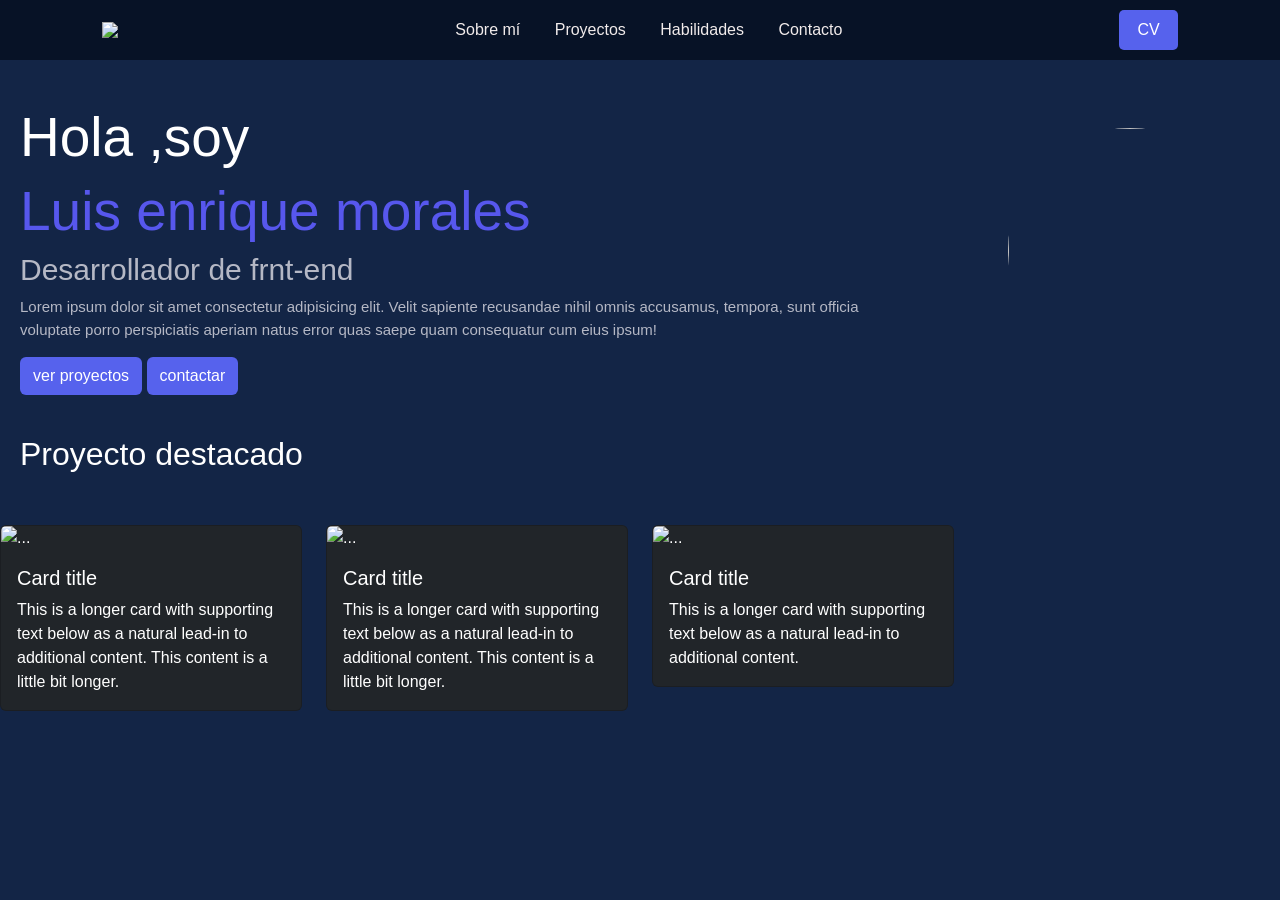
==== index.html @ 065a864b "Proyecto final de html" ====
<!DOCTYPE html>
<html lang="en">
<head>
    <meta charset="UTF-8">
    <meta name="viewport" content="width=device-width, initial-scale=1.0">
    <title>Document</title>
    <link href="https://cdn.jsdelivr.net/npm/bootstrap@5.3.8/dist/css/bootstrap.min.css" rel="stylesheet" integrity="sha384-sRIl4kxILFvY47J16cr9ZwB07vP4J8+LH7qKQnuqkuIAvNWLzeN8tE5YBujZqJLB" crossorigin="anonymous">
    <link rel="stylesheet" href="styles.css">
</head>
<body>
    <nav>
    <img src="https://logos-marcas.com/wp-content/uploads/2020/04/McDonalds-Logo.png" class="logo">
    <div class="menu">
        <a href="#">Sobre mí</a>
        <a href="#">Proyectos</a>
        <a href="#">Habilidades</a>
        <a href="/github/index.html">Contacto</a>
    </div>
    <button>CV</button>
</nav>
<br>
<div class="contnedor">
    <div class="texto">
    <h1>Hola ,soy</h1>
    <h2>Luis enrique morales</h2>
    <h3>Desarrollador de frnt-end</h3>
    <p>Lorem ipsum dolor sit amet consectetur adipisicing elit. Velit sapiente recusandae nihil omnis accusamus, tempora, sunt officia voluptate porro perspiciatis aperiam natus error quas saepe quam consequatur cum eius ipsum!</p>

    <a href="#" class="btn">
        ver proyectos
    </a>
    <a href="#" class="btn">
        contactar
    </a>
</div>
<img src="https://media.gettyimages.com/id/1300845620/es/vector/icono-de-usuario-plano-aislado-sobre-fondo-blanco-s%C3%ADmbolo-de-usuario-ilustraci%C3%B3n-vectorial.jpg?s=612x612&w=gi&k=20&c=yyQWDDPQrVS7iyYTvl6EUfamT9-kSNZjjXS_WZEaCsI=" alt="">
</div>

<div class="conte-proyecto">
    <h2>Proyecto destacado</h2>
</div>

<br>
<!-- de esta parte es bustrap -->

<div class="row row-cols-1 row-cols-md-4 g-4">
  <div class="col">
    <div class="card bg-dark text-white">
      <img src="https://st4.depositphotos.com/10325396/28532/i/450/depositphotos_285323024-stock-photo-programming-code-abstract-technology-background.jpg" class="card-img-top" alt="...">
      <div class="card-body">
        <h5 class="card-title">Card title</h5>
        <p class="card-text">This is a longer card with supporting text below as a natural lead-in to additional content. This content is a little bit longer.</p>
      </div>
    </div>
  </div>
  <div class="col">
    <div class="card bg-dark text-white ">
      <img src="https://cdn.pixabay.com/photo/2021/08/04/13/06/software-developer-6521720_1280.jpg" class="card-img-top" alt="...">
      <div class="card-body">
        <h5 class="card-title">Card title</h5>
        <p class="card-text">This is a longer card with supporting text below as a natural lead-in to additional content. This content is a little bit longer.</p>
      </div>
    </div>
  </div>
  <div class="col">
    <div class="card bg-dark text-white">
      <img src="https://images.unsplash.com/photo-1605379399642-870262d3d051?fm=jpg&q=60&w=3000&auto=format&fit=crop&ixlib=rb-4.1.0&ixid=M3wxMjA3fDB8MHxzZWFyY2h8Mnx8cHJvZ3JhbWFkb3J8ZW58MHx8MHx8fDA%3D" class="card-img-top" alt="...">
      <div class="card-body">
        <h5 class="card-title">Card title</h5>
        <p class="card-text">This is a longer card with supporting text below as a natural lead-in to additional content.</p>
      </div>
    </div>
  </div>
</div>
    <script src="https://cdn.jsdelivr.net/npm/bootstrap@5.3.8/dist/js/bootstrap.bundle.min.js" integrity="sha384-FKyoEForCGlyvwx9Hj09JcYn3nv7wiPVlz7YYwJrWVcXK/BmnVDxM+D2scQbITxI" crossorigin="anonymous"></script>
</body>
</html>
---- styles.css ----
body {
    margin: 0;
    font-family: Arial;
    background-color: #132546;
}

nav {
    display: flex;
    align-items: center;
    padding: 10px 8%;
    background: #071226;
}

nav img {
    width: 76px;
}

nav div {
    margin: auto;
}

nav a {
    color: #f1ebeb;
    text-decoration: none;
    margin: 15px;
}

button {
    background: #5662ed;
    color: white;
    border: 0;
    padding: 8px 18px;
    border-radius: 5px;
}
.texto{
    width: 70%;
    color: white;
    padding: 20px;
}
.texto h1 {
    font-size: 55px;
}

.texto h2 {
    font-size: 55px;
    color: #5757ed;
    margin-top: 0;
}

.texto h3 {
    color: #b5b8c5;
    font-size: 30px;
}
.texto p {
    color: #b5b8c5;
    font-size: 15px;
}

.contnedor{
    display: flex;
    align-items: center;
    justify-content: space-between;
}

.contnedor img{
    width: 300px;
    height: 300px;border-radius: 50%;
    padding: 28px ;
}
.btn{
    background-color: #5662ed;
    color: #ffffff;
}

.conte-proyecto{
    padding: 20px;
    color: white;
}
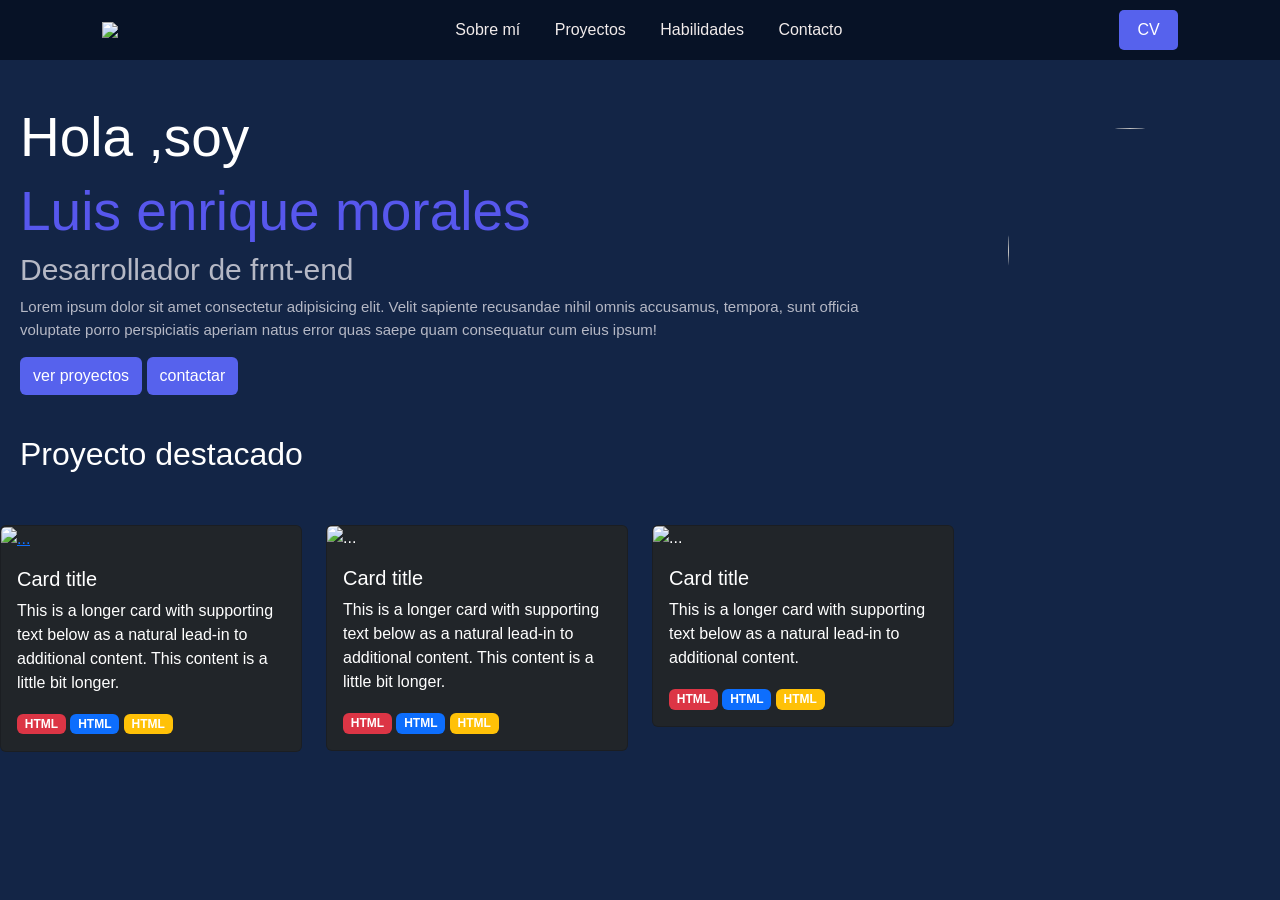
==== commit aa834ed6: "cambios responsive" ====
--- a/index.html
+++ b/index.html
@@ -14,7 +14,7 @@
         <a href="#">Sobre mí</a>
         <a href="#">Proyectos</a>
         <a href="#">Habilidades</a>
-        <a href="/github/index.html">Contacto</a>
+        <a href="/p1/index.html">Contacto</a>
     </div>
     <button>CV</button>
 </nav>
@@ -46,10 +46,16 @@
 <div class="row row-cols-1 row-cols-md-4 g-4">
   <div class="col">
     <div class="card bg-dark text-white">
-      <img src="https://st4.depositphotos.com/10325396/28532/i/450/depositphotos_285323024-stock-photo-programming-code-abstract-technology-background.jpg" class="card-img-top" alt="...">
+      <a href="p1/index.html">
+         <img src="https://st4.depositphotos.com/10325396/28532/i/450/depositphotos_285323024-stock-photo-programming-code-abstract-technology-background.jpg" class="card-img-top" alt="...">
+      </a>
+     
       <div class="card-body">
         <h5 class="card-title">Card title</h5>
         <p class="card-text">This is a longer card with supporting text below as a natural lead-in to additional content. This content is a little bit longer.</p>
+        <span class="badge bg-danger">HTML</span>
+        <span class="badge bg-primary">HTML</span>
+        <span class="badge bg-warning">HTML</span>
       </div>
     </div>
   </div>
@@ -59,6 +65,9 @@
       <div class="card-body">
         <h5 class="card-title">Card title</h5>
         <p class="card-text">This is a longer card with supporting text below as a natural lead-in to additional content. This content is a little bit longer.</p>
+        <span class="badge bg-danger">HTML</span>
+        <span class="badge bg-primary">HTML</span>
+        <span class="badge bg-warning">HTML</span>
       </div>
     </div>
   </div>
@@ -68,6 +77,9 @@
       <div class="card-body">
         <h5 class="card-title">Card title</h5>
         <p class="card-text">This is a longer card with supporting text below as a natural lead-in to additional content.</p>
+        <span class="badge bg-danger">HTML</span>
+        <span class="badge bg-primary">HTML</span>
+        <span class="badge bg-warning">HTML</span>
       </div>
     </div>
   </div>
--- a/styles.css
+++ b/styles.css
@@ -76,3 +76,20 @@
     padding: 20px;
     color: white;
 }
+
+@media (max-width: 768px) {
+
+    .contnedor {
+        flex-direction: column;
+    }
+
+    .texto {
+        width: 100%;
+    }
+
+    .contnedor img {
+        width: 220px;
+        height: 220px;
+    }
+
+}
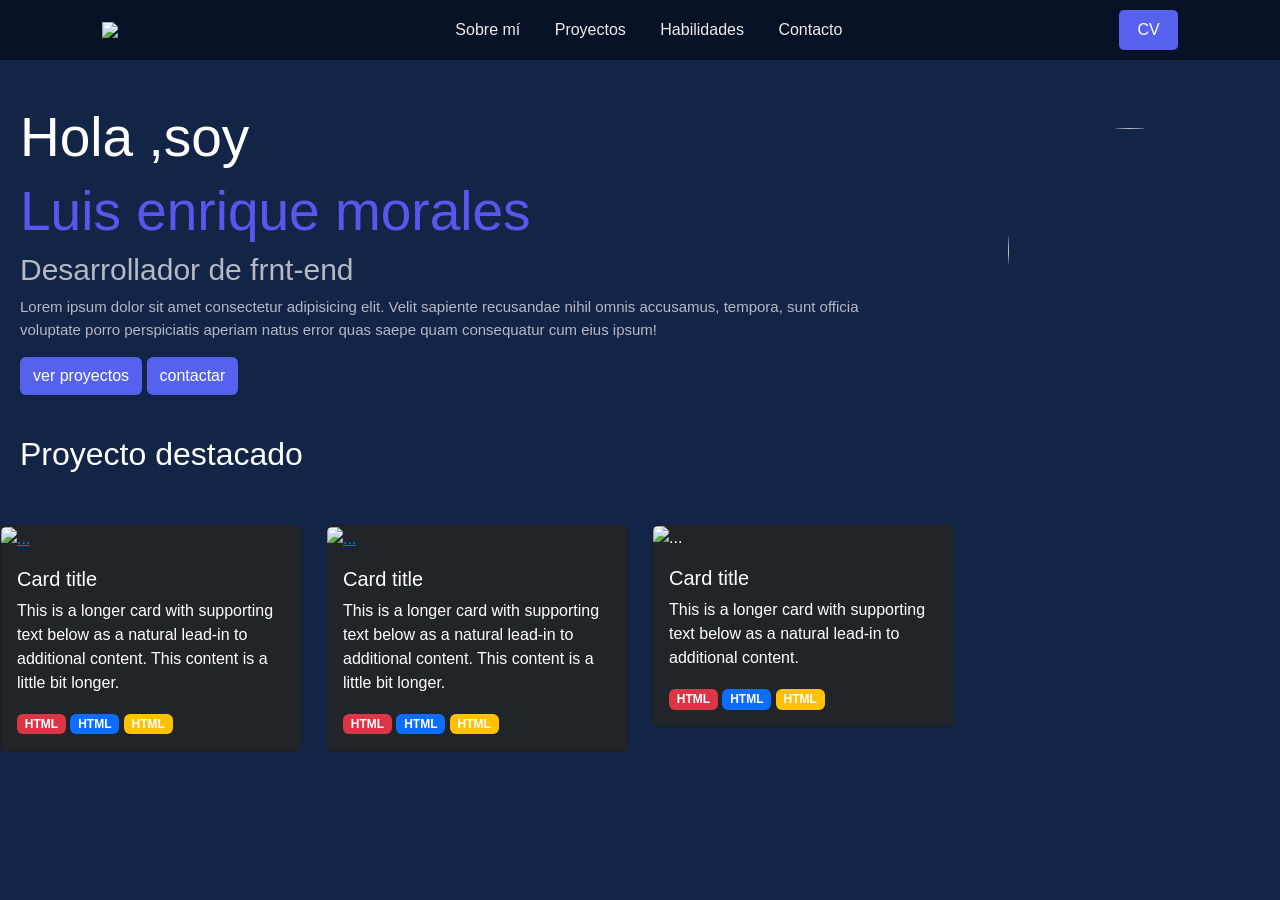
==== commit 23eb69c7: "nuevos cambios" ====
--- a/index.html
+++ b/index.html
@@ -14,7 +14,7 @@
         <a href="#">Sobre mí</a>
         <a href="#">Proyectos</a>
         <a href="#">Habilidades</a>
-        <a href="/p1/index.html">Contacto</a>
+        <a href="#">Contacto</a>
     </div>
     <button>CV</button>
 </nav>
@@ -61,7 +61,9 @@
   </div>
   <div class="col">
     <div class="card bg-dark text-white ">
-      <img src="https://cdn.pixabay.com/photo/2021/08/04/13/06/software-developer-6521720_1280.jpg" class="card-img-top" alt="...">
+      <a href="p2/index.html">
+         <img src="https://cdn.pixabay.com/photo/2021/08/04/13/06/software-developer-6521720_1280.jpg" class="card-img-top" alt="...">
+      </a>
       <div class="card-body">
         <h5 class="card-title">Card title</h5>
         <p class="card-text">This is a longer card with supporting text below as a natural lead-in to additional content. This content is a little bit longer.</p>
--- a/styles.css
+++ b/styles.css
@@ -64,7 +64,8 @@
 
 .contnedor img{
     width: 300px;
-    height: 300px;border-radius: 50%;
+    height: 300px;
+    border-radius: 50%;
     padding: 28px ;
 }
 .btn{
@@ -76,6 +77,8 @@
     padding: 20px;
     color: white;
 }
+
+/* adaptacion para el celular */
 
 @media (max-width: 768px) {
 
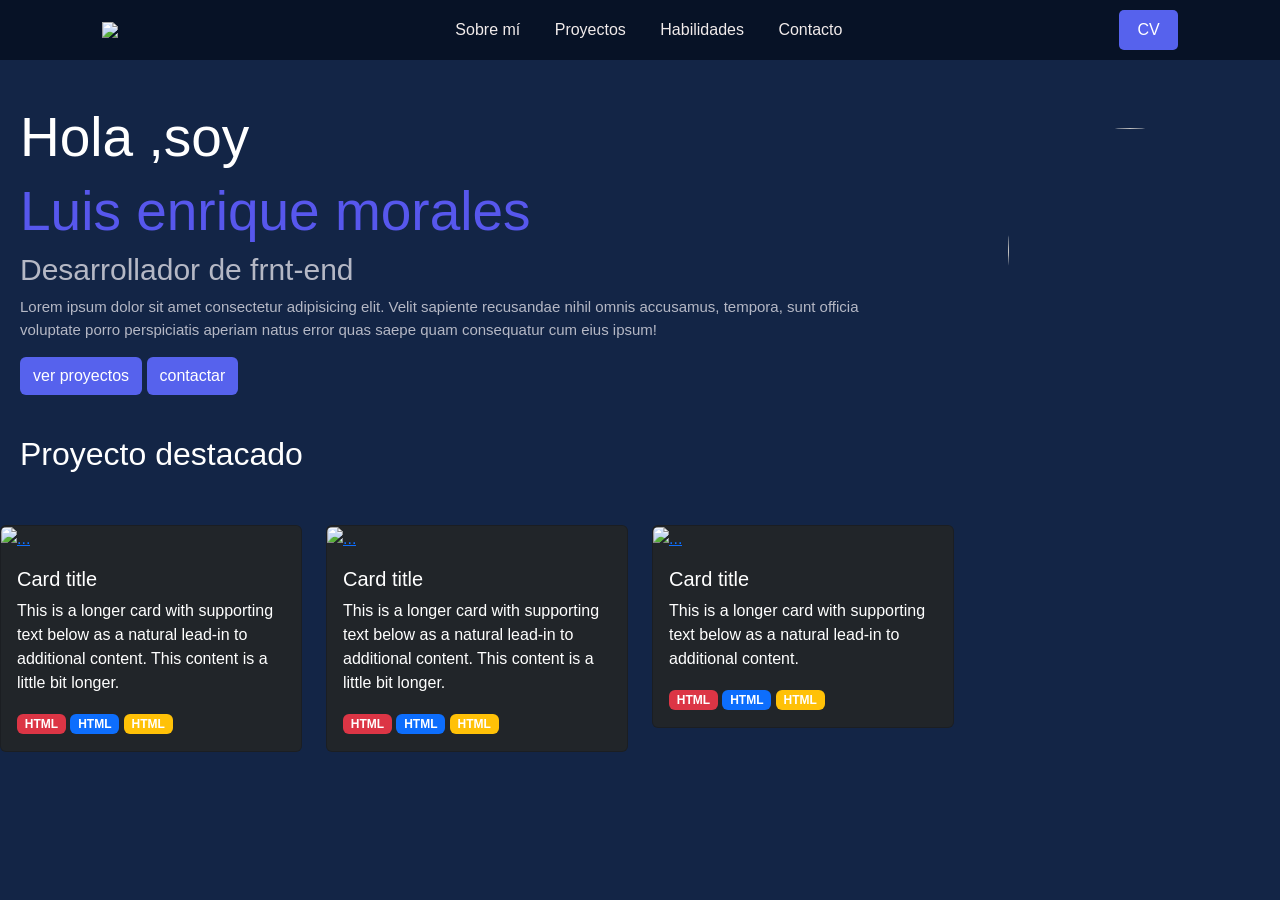
==== commit ef0f5675: "actualizacioon" ====
--- a/index.html
+++ b/index.html
@@ -75,7 +75,9 @@
   </div>
   <div class="col">
     <div class="card bg-dark text-white">
-      <img src="https://images.unsplash.com/photo-1605379399642-870262d3d051?fm=jpg&q=60&w=3000&auto=format&fit=crop&ixlib=rb-4.1.0&ixid=M3wxMjA3fDB8MHxzZWFyY2h8Mnx8cHJvZ3JhbWFkb3J8ZW58MHx8MHx8fDA%3D" class="card-img-top" alt="...">
+      <a href="p3/index.html">
+         <img src="https://images.unsplash.com/photo-1605379399642-870262d3d051?fm=jpg&q=60&w=3000&auto=format&fit=crop&ixlib=rb-4.1.0&ixid=M3wxMjA3fDB8MHxzZWFyY2h8Mnx8cHJvZ3JhbWFkb3J8ZW58MHx8MHx8fDA%3D" class="card-img-top" alt="...">
+      </a>
       <div class="card-body">
         <h5 class="card-title">Card title</h5>
         <p class="card-text">This is a longer card with supporting text below as a natural lead-in to additional content.</p>
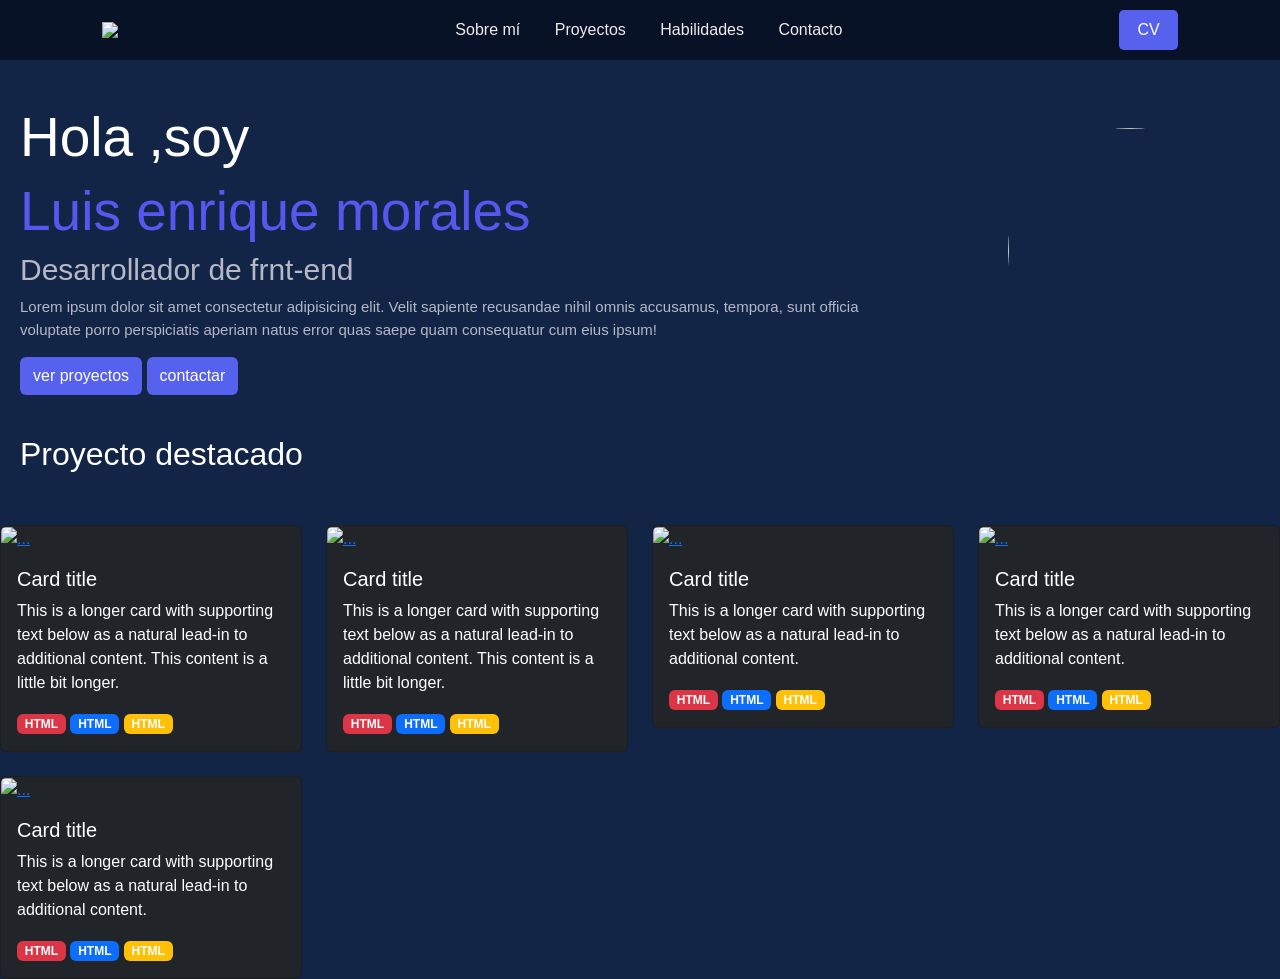
==== commit 5dffdcb1: "nueva actualizacion" ====
--- a/index.html
+++ b/index.html
@@ -87,6 +87,34 @@
       </div>
     </div>
   </div>
+  <div class="col">
+    <div class="card bg-dark text-white">
+      <a href="p4/Trabajo3.html">
+         <img src="https://tse4.mm.bing.net/th/id/OIP.5h6lFu2QiX9RDeeLBL04rgHaE7?r=0&rs=1&pid=ImgDetMain&o=7&rm=3" class="card-img-top" alt="...">
+      </a>
+      <div class="card-body">
+        <h5 class="card-title">Card title</h5>
+        <p class="card-text">This is a longer card with supporting text below as a natural lead-in to additional content.</p>
+        <span class="badge bg-danger">HTML</span>
+        <span class="badge bg-primary">HTML</span>
+        <span class="badge bg-warning">HTML</span>
+      </div>
+    </div>
+  </div>
+  <div class="col">
+    <div class="card bg-dark text-white">
+      <a href="p5/index.html">
+         <img src="https://tse1.mm.bing.net/th/id/OIP.I_K3Qgjq0gxINQDoqEq5UAHaFj?r=0&rs=1&pid=ImgDetMain&o=7&rm=3" class="card-img-top" alt="...">
+      </a>
+      <div class="card-body">
+        <h5 class="card-title">Card title</h5>
+        <p class="card-text">This is a longer card with supporting text below as a natural lead-in to additional content.</p>
+        <span class="badge bg-danger">HTML</span>
+        <span class="badge bg-primary">HTML</span>
+        <span class="badge bg-warning">HTML</span>
+      </div>
+    </div>
+  </div>
 </div>
     <script src="https://cdn.jsdelivr.net/npm/bootstrap@5.3.8/dist/js/bootstrap.bundle.min.js" integrity="sha384-FKyoEForCGlyvwx9Hj09JcYn3nv7wiPVlz7YYwJrWVcXK/BmnVDxM+D2scQbITxI" crossorigin="anonymous"></script>
 </body>
